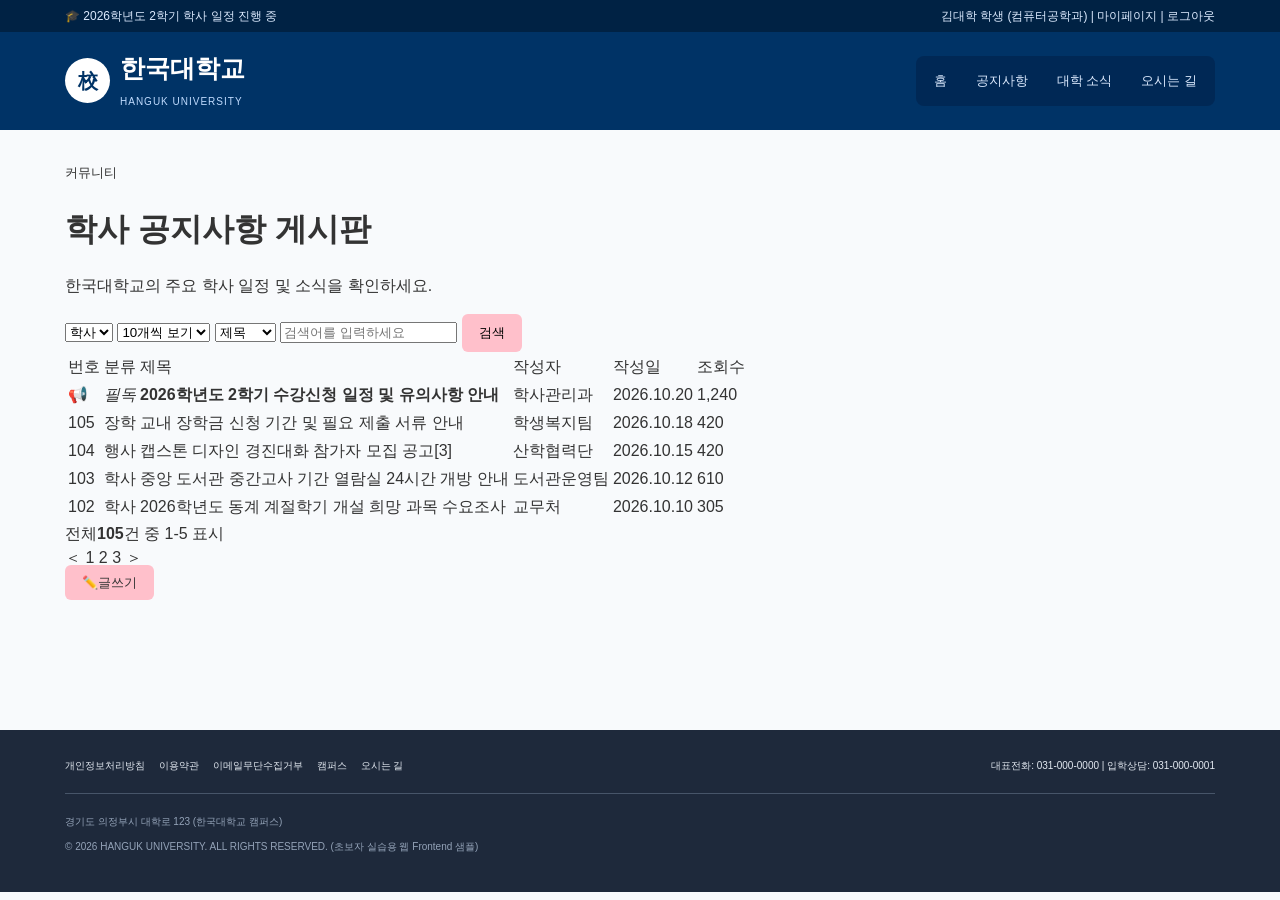
==== board.html @ b43bf8c5 "게시판 html완성" ====
<!DOCTYPE html>
<html lang="en">
<head>
    <meta charset="UTF-8">
    <meta name="viewport" content="width=device-width, initial-scale=1.0">
    <link rel="stylesheet" href="css/style.css">
    <title>한국대학교 - Main</title>
</head>
<body>
    <div class="top">
        <div class="wrap topin">
            <span>🎓 2026학년도 2학기 학사 일정 진행 중</span>
            <span>김대학 학생 (컴퓨터공학과) | 마이페이지 | 로그아웃</span>
        </div>
    </div>
    <header>
        <div class="wrap headin">
            <a href="index.html" class="logo">
                <span class="mark">校</span>
                <span>
                    <b>한국대학교</b>
                    <small>HANGUK UNIVERSITY</small>
                </span>
            </a>
            <nav>
                <a href="index.html">홈</a>
                <a href="board.html">공지사항</a>
                <a href="#">대학 소식</a>
                <a href="#">오시는 길</a>
            </nav>
        </div>
    </header>

    <main class="wrap main">
        <div class="pagetitle">
            <div>
                <small>커뮤니티</small>
                <h1>학사 공지사항 게시판</h1>
            </div>
            <p>한국대학교의 주요 학사 일정 및 소식을 확인하세요.</p>
        </div>
        <div class="search">
            <div>
                <select>
                    <option>학사</option>
                    <option>장학</option>
                    <option>행사</option>
                </select>
                <select>
                    <option>10개씩 보기</option>
                    <option>20개씩 보기</option>
                </select>
                <select>
                    <option>제목</option>
                    <option>작성자</option>
                </select>
                <input type="text" placeholder="검색어를 입력하세요">
                <button class="btn navy-btn">검색</button>
            </div>
        </div>
        <div class="tablebox">
            <table>
                <thead>
                    <tr>
                        <td>번호</td>
                        <td>분류</td>
                        <td>제목</td>
                        <td>작성자</td>
                        <td>작성일</td>
                        <td>조회수</td>
                    </tr>
                </thead>
                <tbody>
                    <tr>
                        <td>📢</td>
                        <td><em>필독</em></td>
                        <td><a href=view.html><b>2026학년도 2학기 수강신청 일정 및 유의사항 안내</b></a></td>
                        <td>학사관리과</td>
                        <td>2026.10.20</td>
                        <td>1,240</td>
                    </tr>
                    <tr>
                        <td>105</td>
                        <td><label>장학</label></td>
                        <td><a href=view.html>교내 장학금 신청 기간 및 필요 제출 서류 안내</a></td>
                        <td>학생복지팀</td>
                        <td>2026.10.18</td>
                        <td>420</td>
                    </tr>
                    <tr>
                        <td>104</td>
                        <td><label>행사</label></td>
                        <td><a href=view.html>캡스톤 디자인 경진대화 참가자 모집 공고<span>[3]</span></a></td>
                        <td>산학협력단</td>
                        <td>2026.10.15</td>
                        <td>420</td>
                    </tr>
                    <tr>
                        <td>103</td>
                        <td><label>학사</label></td>
                        <td><a href=view.html>중앙 도서관 중간고사 기간 열람실 24시간 개방 안내</a></td>
                        <td>도서관운영팀</td>
                        <td>2026.10.12</td>
                        <td>610</td>
                    </tr>
                    <tr>
                        <td>102</td>
                        <td><label>학사</label></td>
                        <td><a href=view.html>2026학년도 동계 계절학기 개설 희망 과목 수요조사</a></td>
                        <td>교무처</td>
                        <td>2026.10.10</td>
                        <td>305</td>
                    </tr>
                </tbody>
            </table>
        </div>
        <div class="borderbottom">
            <span>전체<b>105</b>건 중 1-5 표시</span>
            <div class="pages">
                <a href="#">＜</a>
                <a href="#">1</a>
                <a href="#">2</a>
                <a href="#">3</a>
                <a href="#">＞</a>
            </div>
            <a href="write.html" class="btn navy-btn">✏️글쓰기</a>
        </div>
    </main>

    <footer>
        <div class="wrap">
            <div class="footerlink">
                개인정보처리방침&nbsp;&nbsp;&nbsp;&nbsp; 이용약관&nbsp;&nbsp;&nbsp;&nbsp; 
                이메일무단수집거부&nbsp;&nbsp;&nbsp;&nbsp; 캠퍼스&nbsp;&nbsp;&nbsp;&nbsp; 오시는 길
                <span>대표전화: 031-000-0000 | 입학상담: 031-000-0001</span>
            </div>
            <p>경기도 의정부시 대학로 123 (한국대학교 캠퍼스)</p>
            <p>© 2026 HANGUK UNIVERSITY. ALL RIGHTS RESERVED. (초보자 실습용 웹 Frontend 샘플)</p>
        </div>
    </footer>
</body>
</html>
---- css/style.css ----
/*공통 기본 설정*/
* {
    box-sizing: border-box;
}

body {
    margin: 0;
    font-family: Arial, "맑은 고딕", sans-serif;
    color: #333;
    background-color: #f8fafc;
    line-height: 1.5;
}

a {
    color: inherit;
    text-decoration: none;
}

a:hover {
    text-decoration: underline;
}

.wrap {
    max-width: 1150px;
    margin: 0 auto;
}

/*top 디자인*/
.top {
    background-color: #002244;
    color: #dbeafe;
    font-size: 12px;
    padding: 7px 0;
}

.topin {
    display: flex;
    justify-content: space-between;
    gap: 10px;
}

/*헤더 디자인*/
.headin {
    display: flex;
    justify-content: space-between;
    align-items: center;
    gap: 20px;
    padding: 18px 0;
}

header {
    background-color: #003366;
    color: white;
}

.logo {
    display: flex;
    gap: 10px;
    align-items: center;
}

.mark {
    display: flex;
    justify-content: center;
    align-items: center;
    width: 45px;
    height: 45px;
    border-radius: 50%;/*동그란 테두리*/
    background-color: white;
    color: #003366;
    font-size: 20px;
    font-weight: bold;
}

.logo b {
    display: block;
    font-size: 25px;
}

.logo small {
    font-size: 10px;
    color: #bfdbfe;
    letter-spacing: 1px;
}

nav {
    display: flex;
    gap: 5px;
    font-size: 13px;
    padding: 6px;
    border-radius: 8px;
    background-color: #002855;
}

nav a {
    color: #dbeafe;
    padding: 9px 12px;
}

nav a:hover {
    background-color: #2563a8;
    color: white;
    text-decoration: none;
    border-radius: 5px;
}

/*메인 디자인*/
.main {
    padding-top: 30px;
    padding-bottom: 45px;
    min-height: 600px;
}

.hero {/*메인 배너*/
    background: linear-gradient(110deg, #003366, #005599);
    /*선형 그라디언트*/
    border-radius: 14px;
    color: white;
    padding: 40px;
    position: relative;
}

.pill {
    background-color: #245985;
    border: 1px solid #6496c4;
    border-radius: 20px;
    padding: 4px 7px;
    font-size: 11px;
}

.hero h1 {
    font-size: 32px;
}

.hero p {
    font-size: 14px;
    color: #dbeafe;
    margin-bottom: 25px;
}

/*공통 버튼 디자인*/
.btn {
    border: 0;
    text-align: center;
    padding: 10px 17px;
    font-family: inherit;
    background-color: pink;
    border-radius: 6px;
    font-size: 13px;
}

.btn:hover {
    text-decoration: none;
    opacity: 0.9;
}

.orange-btn {
    background-color: #e67e22;
    color: white;
}

.white-btn {
    background-color: white;
    color: #003366;
    margin-left: 5px;
}

.watermark {
    position: absolute;
    right: 15px;
    bottom: -35px;    
    opacity: .1;
    font-size: 150px;
    font-weight: bold;
}

/*카드 디자인*/
.quick {
    display: flex;
    gap: 15px;
    margin-top: 27px;
}

.quick a {
    flex: 1;
    border: 1px solid #e2e8f0;
    padding: 18px 10px;
    text-align: center;
    background-color: white;
    border-radius: 10px;
}

.quick a:hover {
    text-decoration: none;
    border: 1px solid #9bb8d4;
}

.quick i {
    display: block;
    font-size: 22px;
    background-color: #efefef;
    border-radius: 50%;
    width: 45px;
    height: 45px;
    margin: 0 auto 10px;
    padding-top: 7px;
    font-style: normal;/*이텔릭체 -> 원래 상태로 복귀*/
}

.quick b {
    display: block;
    font-size: 13px;
}

.quick small {
    display: block;
    font-size: 11px;
    color: #64768b;
   
}

.news {
    display: flex;
    gap: 15px;
    margin-top: 10px;
}

.panel {
    flex: 1;
    border: 1px solid #e2e8f0;
    border-radius: 10px;
    padding: 22px;
    margin-top: 20px;
    background-color: white;
}

.notice-title {
    display: flex;
    justify-content: space-between;
    align-items: center;
    border-bottom: 1px solid #e2e8f0;
    margin-bottom: 15px;
}

.news-title {
    display: flex;
    justify-content: space-between;
    align-items: center;
    border-bottom: 1px solid #e2e8f0;
    margin-bottom: 15px;
}

.notice-title a {/*더보기+*/
    color: #2563a8;
    font-size: 12px;
}

.news-title small {/*CAMPUS NOW*/
    color: #94a3b8;
    font-size: 11px;
}

.notice-title h2 {
    font-size: 17px;
}

.news-title h2 {
    font-size: 17px;
}

.notice-content {/*공지사항 글 리스트*/
    list-style: none;/*글머리 기호 삭제*/
    margin: 0;
    padding: 0;/*리스트가 기복적으로 가지고 있는 말머리 공간 삭제*/
}

.notice-content li {
    font-size: 12px;
    display: flex;
    justify-content: space-between;
    gap: 10px;
    padding: 8px 0;
    align-items: center;
}

.notice-content em {
    background-color: #fee2e2;
    border-radius: 4px;
    font-style: normal;
    font-size: 11px;
    padding: 2px 7px;
    color: #b91c19;
}

.notice-content span {
    font-size: 11px;
    color: #94a3b8;
}

.news-content {
    display: flex;
    gap: 15px;
}

.news-content img {
    border-radius: 7px;
    width: 120px;
    height: 90px;
    object-fit: cover;
}

.news-content b {
    font-size: 12px;
    color: #2563a8;
}

.news-content h3 {
    font-size: 13px;
    margin: 5px 0;
}

.news-content p {
    font-size: 13px;
    color: #64748b;
}

.news-content span {
    font-size: 11px;
    color: #94a3b8;
}

/*footer 디자인*/
footer {
    background-color: #1e293b;
    color: #94a3b8;
    padding: 28px 0;
    font-size: 10px;
}

.footerlink {
    display: flex;
    justify-content: space-between;
    gap: 12px;
    color: #e2e8f0;
    border-bottom: 1px solid #475569;
    padding-bottom: 20px;
    margin-bottom: 20px;
}

.footerlink p {
    margin-top: 5px;
    margin-bottom: 5px;
}


/*게시판 페이지 디자인*/
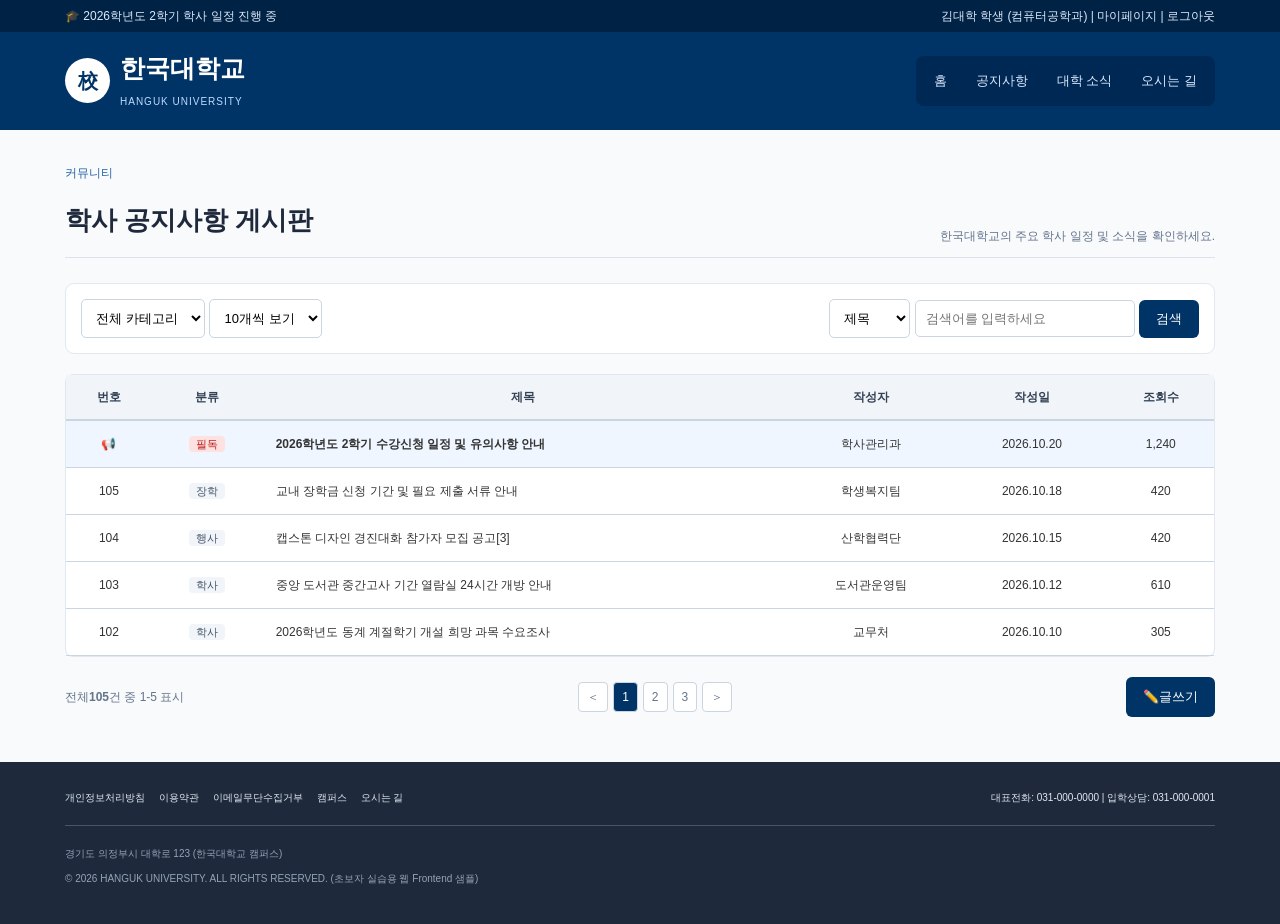
==== commit 675b1294: "게시판 목록 디자인 완성" ====
--- a/board.html
+++ b/board.html
@@ -42,6 +42,7 @@
         <div class="search">
             <div>
                 <select>
+                    <option>전체 카테고리</option>
                     <option>학사</option>
                     <option>장학</option>
                     <option>행사</option>
@@ -50,6 +51,9 @@
                     <option>10개씩 보기</option>
                     <option>20개씩 보기</option>
                 </select>
+            </div>
+            
+            <div>
                 <select>
                     <option>제목</option>
                     <option>작성자</option>
@@ -62,16 +66,16 @@
             <table>
                 <thead>
                     <tr>
-                        <td>번호</td>
-                        <td>분류</td>
-                        <td>제목</td>
-                        <td>작성자</td>
-                        <td>작성일</td>
-                        <td>조회수</td>
+                        <th>번호</th>
+                        <th>분류</th>
+                        <th>제목</th>
+                        <th>작성자</th>
+                        <th>작성일</th>
+                        <th>조회수</th>
                     </tr>
                 </thead>
                 <tbody>
-                    <tr>
+                    <tr class="pinned"> <!--게시판의 고정글-->
                         <td>📢</td>
                         <td><em>필독</em></td>
                         <td><a href=view.html><b>2026학년도 2학기 수강신청 일정 및 유의사항 안내</b></a></td>
@@ -118,7 +122,7 @@
             <span>전체<b>105</b>건 중 1-5 표시</span>
             <div class="pages">
                 <a href="#">＜</a>
-                <a href="#">1</a>
+                <a href="#" class="selected">1</a>
                 <a href="#">2</a>
                 <a href="#">3</a>
                 <a href="#">＞</a>
--- a/css/style.css
+++ b/css/style.css
@@ -163,6 +163,11 @@
     background-color: white;
     color: #003366;
     margin-left: 5px;
+}
+
+.navy-btn {
+    background-color: #003366;
+    color: white;
 }
 
 .watermark {
@@ -353,4 +358,131 @@
 }
 
 
-/*게시판 페이지 디자인*/+/*게시판 목록 디자인*/
+
+/*페이지 제목 배너*/
+.pagetitle {
+    display: flex;
+    justify-content: space-between;
+    border-bottom: 1px solid #dbe2ea;
+    margin-bottom: 25px;
+    align-items: end;
+}
+
+.pagetitle small {
+    font-size: 12px;
+    color: #2563a8;
+}
+
+.pagetitle h1 {
+    font-size: 26px;
+    color: #1e293b;
+}
+
+.pagetitle p {
+    font-size: 12px;
+    color: #64748b;
+}
+
+/*게시판 검색 디자인*/
+.search {
+    display: flex;
+    justify-content: space-between;
+    align-items: center;
+    padding: 15px;
+    background-color: white;
+    border: 1px solid #e2e8f0;
+    border-radius: 9px;
+    margin-bottom: 20px;
+}
+
+select, input {
+    font-family: inherit;
+    font-size: 13px;
+    padding: 10px;
+    border: 1px solid #cbd5e1;
+    border-radius: 5px;
+    background-color: white;
+}
+
+.search input {
+    width: 220px;
+}
+
+.tablebox {
+    border: 1px solid #e2e8f0;
+    border-radius: 8px;
+    background-color: white;
+}
+
+table {
+    width: 100%;
+    border-collapse: collapse;
+    font-size: 12px;
+    text-align: center;
+}
+
+th {
+    background-color: #f1f5f9;
+    color: #334155;   
+    padding: 13px;
+    border-bottom: 2px solid #cbd5e1;
+}
+
+td {
+    padding: 14px;
+    border-bottom: 1px solid #cbd5e1;
+}
+
+.pinned {
+    background-color: #eff6ff;
+}
+
+td em {
+    background-color: #fee2e2;
+    border-radius: 4px;
+    font-style: normal;
+    font-size: 11px;
+    padding: 2px 7px;
+    color: #b91c19;
+}
+
+td label {
+    padding: 2px 7px;
+    background-color: #f1f5f9;
+    border-radius: 4px;
+    color: #475569;
+    font-size: 11px;
+}
+
+td:nth-child(3) {/*tr내 td중 3번째 td만 선택*/
+    text-align: left;
+}
+
+/*게시판 목록 하단 페이지 번호 디자인*/
+.borderbottom {
+    display: flex;
+    justify-content: space-between;
+    align-items: center;
+    margin-top: 20px;
+    font-size: 12px;
+    color: #64748b;
+}
+
+.pages {
+    display: flex;
+    gap: 5px;
+}
+
+.pages a {
+    border: 1px solid #cbd5e1;
+    border-radius: 4px;
+    text-align: center;
+    background-color: white;
+    padding: 5px 8px;
+}
+
+.pages .selected {/*선택된 디자인 변경*/
+    background-color: #003366;
+    color: white;
+}
